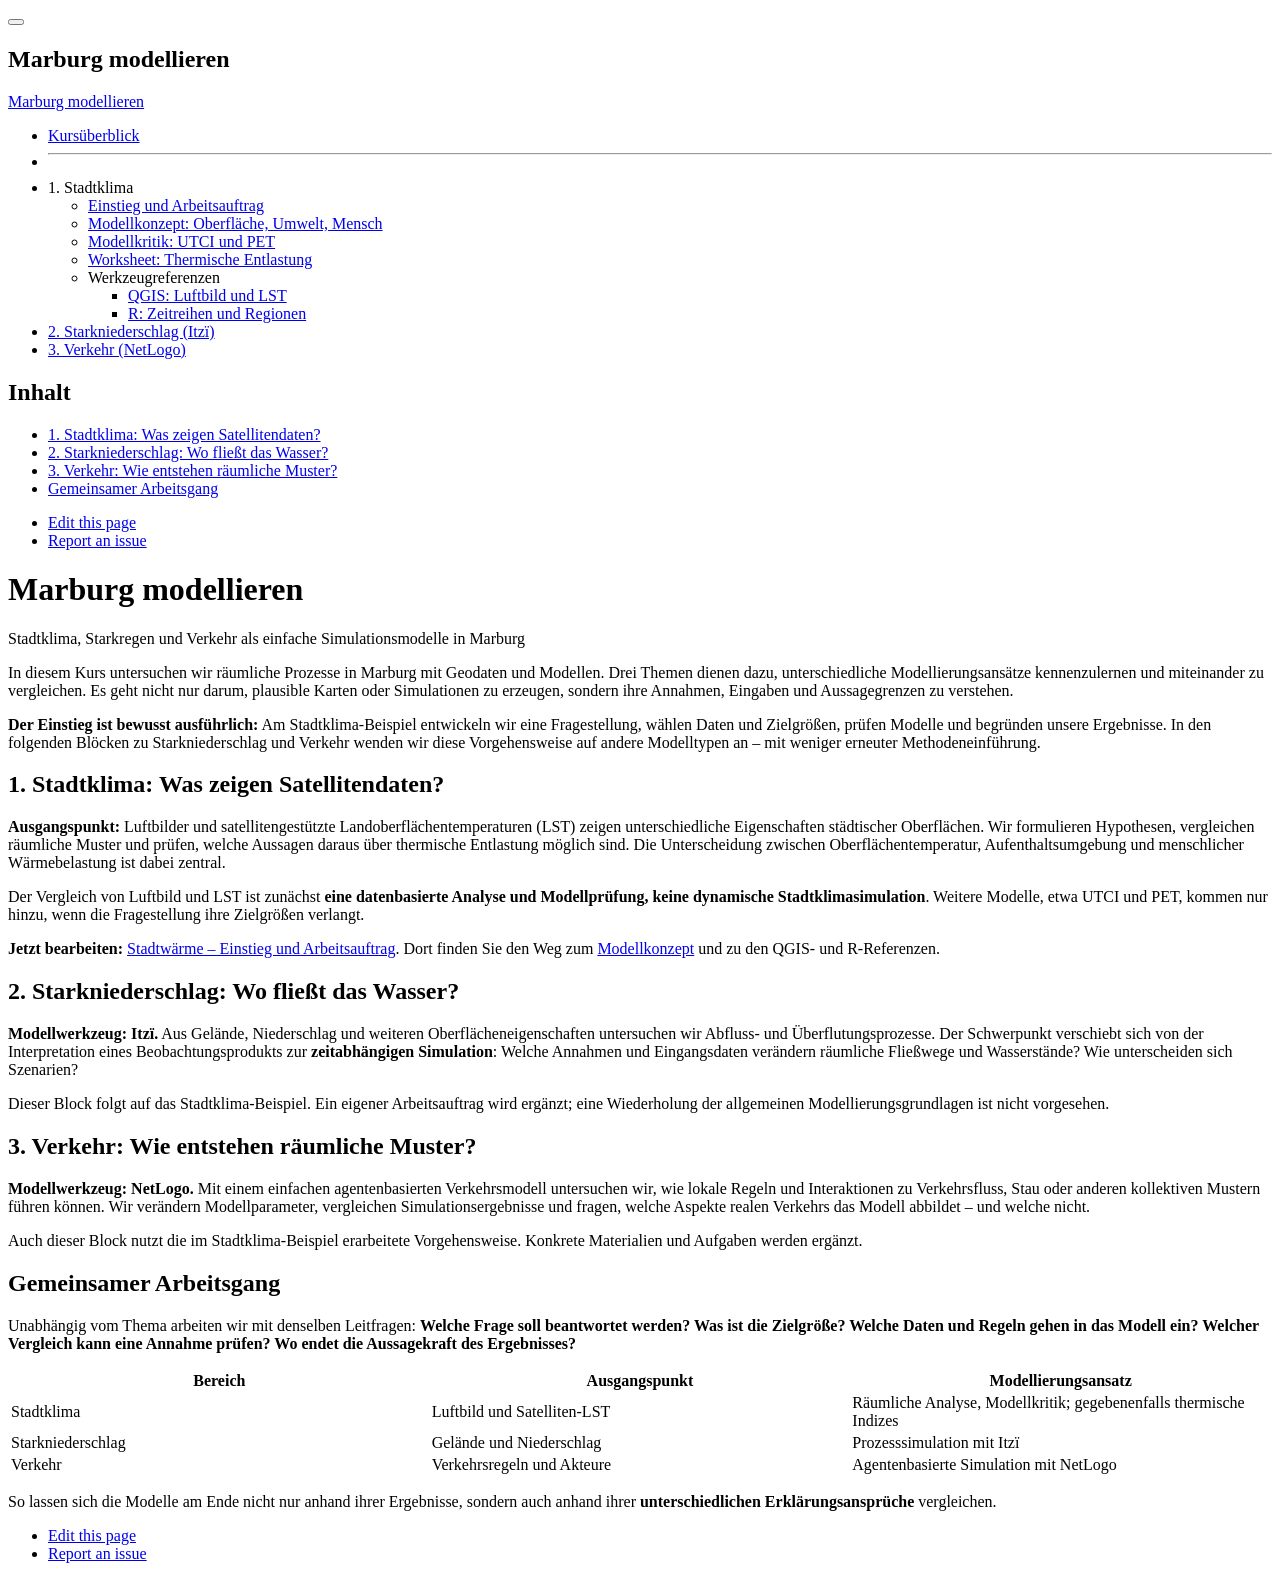
==== docs/index.html @ 8a986c5f "fix block 1" ====
<!DOCTYPE html>
<html xmlns="http://www.w3.org/1999/xhtml" lang="en" xml:lang="en"><head>

<meta charset="utf-8">
<meta name="generator" content="quarto-1.8.26">

<meta name="viewport" content="width=device-width, initial-scale=1.0, user-scalable=yes">


<title>Marburg modellieren</title>
<style>
code{white-space: pre-wrap;}
span.smallcaps{font-variant: small-caps;}
div.columns{display: flex; gap: min(4vw, 1.5em);}
div.column{flex: auto; overflow-x: auto;}
div.hanging-indent{margin-left: 1.5em; text-indent: -1.5em;}
ul.task-list{list-style: none;}
ul.task-list li input[type="checkbox"] {
  width: 0.8em;
  margin: 0 0.8em 0.2em -1em; /* quarto-specific, see https://github.com/quarto-dev/quarto-cli/issues/4556 */ 
  vertical-align: middle;
}
</style>


<script src="site_libs/quarto-nav/quarto-nav.js"></script>
<script src="site_libs/clipboard/clipboard.min.js"></script>
<script src="site_libs/quarto-search/autocomplete.umd.js"></script>
<script src="site_libs/quarto-search/fuse.min.js"></script>
<script src="site_libs/quarto-search/quarto-search.js"></script>
<meta name="quarto:offset" content="./">
<script src="site_libs/quarto-html/quarto.js" type="module"></script>
<script src="site_libs/quarto-html/tabsets/tabsets.js" type="module"></script>
<script src="site_libs/quarto-html/axe/axe-check.js" type="module"></script>
<script src="site_libs/quarto-html/popper.min.js"></script>
<script src="site_libs/quarto-html/tippy.umd.min.js"></script>
<script src="site_libs/quarto-html/anchor.min.js"></script>
<link href="site_libs/quarto-html/tippy.css" rel="stylesheet">
<link href="site_libs/quarto-html/quarto-syntax-highlighting-597958c53c93a607afca12fd375c57ed.css" rel="stylesheet" class="quarto-color-scheme" id="quarto-text-highlighting-styles">
<link href="site_libs/quarto-html/quarto-syntax-highlighting-dark-7ac2f9da8c2617a4fdd15004b4601015.css" rel="stylesheet" class="quarto-color-scheme quarto-color-alternate" id="quarto-text-highlighting-styles">
<link href="site_libs/quarto-html/quarto-syntax-highlighting-597958c53c93a607afca12fd375c57ed.css" rel="stylesheet" class="quarto-color-scheme-extra" id="quarto-text-highlighting-styles">
<script src="site_libs/bootstrap/bootstrap.min.js"></script>
<link href="site_libs/bootstrap/bootstrap-icons.css" rel="stylesheet">
<link href="site_libs/bootstrap/bootstrap-c5ca5c32b214fe74a527b2ba75d794cd.min.css" rel="stylesheet" append-hash="true" class="quarto-color-scheme" id="quarto-bootstrap" data-mode="light">
<link href="site_libs/bootstrap/bootstrap-dark-c8e893c45ba768c613f97d88ef0faa80.min.css" rel="stylesheet" append-hash="true" class="quarto-color-scheme quarto-color-alternate" id="quarto-bootstrap" data-mode="light">
<link href="site_libs/bootstrap/bootstrap-c5ca5c32b214fe74a527b2ba75d794cd.min.css" rel="stylesheet" append-hash="true" class="quarto-color-scheme-extra" id="quarto-bootstrap" data-mode="light">
<script id="quarto-search-options" type="application/json">{
  "location": "navbar",
  "copy-button": false,
  "collapse-after": 3,
  "panel-placement": "end",
  "type": "textbox",
  "limit": 50,
  "keyboard-shortcut": [
    "f",
    "/",
    "s"
  ],
  "language": {
    "search-no-results-text": "No results",
    "search-matching-documents-text": "matching documents",
    "search-copy-link-title": "Copy link to search",
    "search-hide-matches-text": "Hide additional matches",
    "search-more-match-text": "more match in this document",
    "search-more-matches-text": "more matches in this document",
    "search-clear-button-title": "Clear",
    "search-text-placeholder": "",
    "search-detached-cancel-button-title": "Cancel",
    "search-submit-button-title": "Submit",
    "search-label": "Search"
  }
}</script>


<meta property="og:title" content="Marburg modellieren">
<meta property="og:description" content="Stadtklima, Starkregen und Verkehr als einfache Simulationsmodelle in Marburg">
<meta property="og:site_name" content="Marburg modellieren">
<meta name="twitter:title" content="Marburg modellieren">
<meta name="twitter:description" content="Stadtklima, Starkregen und Verkehr als einfache Simulationsmodelle in Marburg">
<meta name="twitter:creator" content="@gisma">
<meta name="twitter:card" content="summary">
</head>

<body class="nav-sidebar docked quarto-light"><script id="quarto-html-before-body" type="application/javascript">
    const toggleBodyColorMode = (bsSheetEl) => {
      const mode = bsSheetEl.getAttribute("data-mode");
      const bodyEl = window.document.querySelector("body");
      if (mode === "dark") {
        bodyEl.classList.add("quarto-dark");
        bodyEl.classList.remove("quarto-light");
      } else {
        bodyEl.classList.add("quarto-light");
        bodyEl.classList.remove("quarto-dark");
      }
    }
    const toggleBodyColorPrimary = () => {
      const bsSheetEl = window.document.querySelector("link#quarto-bootstrap:not([rel=disabled-stylesheet])");
      if (bsSheetEl) {
        toggleBodyColorMode(bsSheetEl);
      }
    }
    const setColorSchemeToggle = (alternate) => {
      const toggles = window.document.querySelectorAll('.quarto-color-scheme-toggle');
      for (let i=0; i < toggles.length; i++) {
        const toggle = toggles[i];
        if (toggle) {
          if (alternate) {
            toggle.classList.add("alternate");
          } else {
            toggle.classList.remove("alternate");
          }
        }
      }
    };
    const toggleColorMode = (alternate) => {
      // Switch the stylesheets
      const primaryStylesheets = window.document.querySelectorAll('link.quarto-color-scheme:not(.quarto-color-alternate)');
      const alternateStylesheets = window.document.querySelectorAll('link.quarto-color-scheme.quarto-color-alternate');
      manageTransitions('#quarto-margin-sidebar .nav-link', false);
      if (alternate) {
        // note: dark is layered on light, we don't disable primary!
        enableStylesheet(alternateStylesheets);
        for (const sheetNode of alternateStylesheets) {
          if (sheetNode.id === "quarto-bootstrap") {
            toggleBodyColorMode(sheetNode);
          }
        }
      } else {
        disableStylesheet(alternateStylesheets);
        enableStylesheet(primaryStylesheets)
        toggleBodyColorPrimary();
      }
      manageTransitions('#quarto-margin-sidebar .nav-link', true);
      // Switch the toggles
      setColorSchemeToggle(alternate)
      // Hack to workaround the fact that safari doesn't
      // properly recolor the scrollbar when toggling (#1455)
      if (navigator.userAgent.indexOf('Safari') > 0 && navigator.userAgent.indexOf('Chrome') == -1) {
        manageTransitions("body", false);
        window.scrollTo(0, 1);
        setTimeout(() => {
          window.scrollTo(0, 0);
          manageTransitions("body", true);
        }, 40);
      }
    }
    const disableStylesheet = (stylesheets) => {
      for (let i=0; i < stylesheets.length; i++) {
        const stylesheet = stylesheets[i];
        stylesheet.rel = 'disabled-stylesheet';
      }
    }
    const enableStylesheet = (stylesheets) => {
      for (let i=0; i < stylesheets.length; i++) {
        const stylesheet = stylesheets[i];
        if(stylesheet.rel !== 'stylesheet') { // for Chrome, which will still FOUC without this check
          stylesheet.rel = 'stylesheet';
        }
      }
    }
    const manageTransitions = (selector, allowTransitions) => {
      const els = window.document.querySelectorAll(selector);
      for (let i=0; i < els.length; i++) {
        const el = els[i];
        if (allowTransitions) {
          el.classList.remove('notransition');
        } else {
          el.classList.add('notransition');
        }
      }
    }
    const isFileUrl = () => {
      return window.location.protocol === 'file:';
    }
    const hasAlternateSentinel = () => {
      let styleSentinel = getColorSchemeSentinel();
      if (styleSentinel !== null) {
        return styleSentinel === "alternate";
      } else {
        return false;
      }
    }
    const setStyleSentinel = (alternate) => {
      const value = alternate ? "alternate" : "default";
      if (!isFileUrl()) {
        window.localStorage.setItem("quarto-color-scheme", value);
      } else {
        localAlternateSentinel = value;
      }
    }
    const getColorSchemeSentinel = () => {
      if (!isFileUrl()) {
        const storageValue = window.localStorage.getItem("quarto-color-scheme");
        return storageValue != null ? storageValue : localAlternateSentinel;
      } else {
        return localAlternateSentinel;
      }
    }
    const toggleGiscusIfUsed = (isAlternate, darkModeDefault) => {
      const baseTheme = document.querySelector('#giscus-base-theme')?.value ?? 'light';
      const alternateTheme = document.querySelector('#giscus-alt-theme')?.value ?? 'dark';
      let newTheme = '';
      if(authorPrefersDark) {
        newTheme = isAlternate ? baseTheme : alternateTheme;
      } else {
        newTheme = isAlternate ? alternateTheme : baseTheme;
      }
      const changeGiscusTheme = () => {
        // From: https://github.com/giscus/giscus/issues/336
        const sendMessage = (message) => {
          const iframe = document.querySelector('iframe.giscus-frame');
          if (!iframe) return;
          iframe.contentWindow.postMessage({ giscus: message }, 'https://giscus.app');
        }
        sendMessage({
          setConfig: {
            theme: newTheme
          }
        });
      }
      const isGiscussLoaded = window.document.querySelector('iframe.giscus-frame') !== null;
      if (isGiscussLoaded) {
        changeGiscusTheme();
      }
    };
    const authorPrefersDark = false;
    const darkModeDefault = authorPrefersDark;
      document.querySelector('link#quarto-text-highlighting-styles.quarto-color-scheme-extra').rel = 'disabled-stylesheet';
      document.querySelector('link#quarto-bootstrap.quarto-color-scheme-extra').rel = 'disabled-stylesheet';
    let localAlternateSentinel = darkModeDefault ? 'alternate' : 'default';
    // Dark / light mode switch
    window.quartoToggleColorScheme = () => {
      // Read the current dark / light value
      let toAlternate = !hasAlternateSentinel();
      toggleColorMode(toAlternate);
      setStyleSentinel(toAlternate);
      toggleGiscusIfUsed(toAlternate, darkModeDefault);
      window.dispatchEvent(new Event('resize'));
    };
    // Switch to dark mode if need be
    if (hasAlternateSentinel()) {
      toggleColorMode(true);
    } else {
      toggleColorMode(false);
    }
  </script>

<div id="quarto-search-results"></div>
  <header id="quarto-header" class="headroom fixed-top">
  <nav class="quarto-secondary-nav">
    <div class="container-fluid d-flex">
      <button type="button" class="quarto-btn-toggle btn" data-bs-toggle="collapse" role="button" data-bs-target=".quarto-sidebar-collapse-item" aria-controls="quarto-sidebar" aria-expanded="false" aria-label="Toggle sidebar navigation" onclick="if (window.quartoToggleHeadroom) { window.quartoToggleHeadroom(); }">
        <i class="bi bi-layout-text-sidebar-reverse"></i>
      </button>
        <a class="flex-grow-1 no-decor" role="navigation" data-bs-toggle="collapse" data-bs-target=".quarto-sidebar-collapse-item" aria-controls="quarto-sidebar" aria-expanded="false" aria-label="Toggle sidebar navigation" onclick="if (window.quartoToggleHeadroom) { window.quartoToggleHeadroom(); }">      
          <h1 class="quarto-secondary-nav-title">Marburg modellieren</h1>
        </a>     
    </div>
  </nav>
</header>
<!-- content -->
<div id="quarto-content" class="quarto-container page-columns page-rows-contents page-layout-article">
<!-- sidebar -->
  <nav id="quarto-sidebar" class="sidebar collapse collapse-horizontal quarto-sidebar-collapse-item sidebar-navigation docked overflow-auto">
    <div class="pt-lg-2 mt-2 text-left sidebar-header">
    <div class="sidebar-title mb-0 py-0">
      <a href="./">Marburg modellieren</a> 
        <div class="sidebar-tools-main">
  <a href="" class="quarto-color-scheme-toggle quarto-navigation-tool  px-1" onclick="window.quartoToggleColorScheme(); return false;" title="Toggle dark mode"><i class="bi"></i></a>
</div>
    </div>
      </div>
    <div class="sidebar-menu-container"> 
    <ul class="list-unstyled mt-1">
        <li class="sidebar-item">
  <div class="sidebar-item-container"> 
  <a href="./index.html" class="sidebar-item-text sidebar-link active">
 <span class="menu-text">Kursüberblick</span></a>
  </div>
</li>
        <li class="px-0"><hr class="sidebar-divider hi "></li>
        <li class="sidebar-item sidebar-item-section">
      <div class="sidebar-item-container"> 
            <a class="sidebar-item-text sidebar-link text-start collapsed" data-bs-toggle="collapse" data-bs-target="#quarto-sidebar-section-1" role="navigation" aria-expanded="false">
 <span class="menu-text">1. Stadtklima</span></a>
          <a class="sidebar-item-toggle text-start collapsed" data-bs-toggle="collapse" data-bs-target="#quarto-sidebar-section-1" role="navigation" aria-expanded="false" aria-label="Toggle section">
            <i class="bi bi-chevron-right ms-2"></i>
          </a> 
      </div>
      <ul id="quarto-sidebar-section-1" class="collapse list-unstyled sidebar-section depth1 ">  
          <li class="sidebar-item">
  <div class="sidebar-item-container"> 
  <a href="./pages/stadtwaerme-einstieg.html" class="sidebar-item-text sidebar-link">
 <span class="menu-text">Einstieg und Arbeitsauftrag</span></a>
  </div>
</li>
          <li class="sidebar-item">
  <div class="sidebar-item-container"> 
  <a href="./pages/modellierung_luftbild_lst.html" class="sidebar-item-text sidebar-link">
 <span class="menu-text">Modellkonzept: Oberfläche, Umwelt, Mensch</span></a>
  </div>
</li>
          <li class="sidebar-item">
  <div class="sidebar-item-container"> 
  <a href="./pages/exkurs_stationen.html" class="sidebar-item-text sidebar-link">
 <span class="menu-text">Modellkritik: UTCI und PET</span></a>
  </div>
</li>
          <li class="sidebar-item">
  <div class="sidebar-item-container"> 
  <a href="./pages/ws/ws-02.html" class="sidebar-item-text sidebar-link">
 <span class="menu-text">Worksheet: Thermische Entlastung</span></a>
  </div>
</li>
          <li class="sidebar-item sidebar-item-section">
      <div class="sidebar-item-container"> 
            <a class="sidebar-item-text sidebar-link text-start collapsed" data-bs-toggle="collapse" data-bs-target="#quarto-sidebar-section-2" role="navigation" aria-expanded="false">
 <span class="menu-text">Werkzeugreferenzen</span></a>
          <a class="sidebar-item-toggle text-start collapsed" data-bs-toggle="collapse" data-bs-target="#quarto-sidebar-section-2" role="navigation" aria-expanded="false" aria-label="Toggle section">
            <i class="bi bi-chevron-right ms-2"></i>
          </a> 
      </div>
      <ul id="quarto-sidebar-section-2" class="collapse list-unstyled sidebar-section depth2 ">  
          <li class="sidebar-item">
  <div class="sidebar-item-container"> 
  <a href="./pages/qgis-howto-stadtwaerme-marburg.html" class="sidebar-item-text sidebar-link">
 <span class="menu-text">QGIS: Luftbild und LST</span></a>
  </div>
</li>
          <li class="sidebar-item">
  <div class="sidebar-item-container"> 
  <a href="./pages/r-werkzeuge.html" class="sidebar-item-text sidebar-link">
 <span class="menu-text">R: Zeitreihen und Regionen</span></a>
  </div>
</li>
      </ul>
  </li>
      </ul>
  </li>
        <li class="sidebar-item">
  <div class="sidebar-item-container"> 
  <a href="./index.html#starkniederschlag" class="sidebar-item-text sidebar-link">
 <span class="menu-text">2. Starkniederschlag (Itzï)</span></a>
  </div>
</li>
        <li class="sidebar-item">
  <div class="sidebar-item-container"> 
  <a href="./index.html#verkehr" class="sidebar-item-text sidebar-link">
 <span class="menu-text">3. Verkehr (NetLogo)</span></a>
  </div>
</li>
    </ul>
    </div>
</nav>
<div id="quarto-sidebar-glass" class="quarto-sidebar-collapse-item" data-bs-toggle="collapse" data-bs-target=".quarto-sidebar-collapse-item"></div>
<!-- margin-sidebar -->
    <div id="quarto-margin-sidebar" class="sidebar margin-sidebar">
        <nav id="TOC" role="doc-toc" class="toc-active">
    <h2 id="toc-title">Inhalt</h2>
   
  <ul class="collapse">
  <li><a href="#stadtklima" id="toc-stadtklima" class="nav-link active" data-scroll-target="#stadtklima">1. Stadtklima: Was zeigen Satellitendaten?</a></li>
  <li><a href="#starkniederschlag" id="toc-starkniederschlag" class="nav-link" data-scroll-target="#starkniederschlag">2. Starkniederschlag: Wo fließt das Wasser?</a></li>
  <li><a href="#verkehr" id="toc-verkehr" class="nav-link" data-scroll-target="#verkehr">3. Verkehr: Wie entstehen räumliche Muster?</a></li>
  <li><a href="#gemeinsamer-arbeitsgang" id="toc-gemeinsamer-arbeitsgang" class="nav-link" data-scroll-target="#gemeinsamer-arbeitsgang">Gemeinsamer Arbeitsgang</a></li>
  </ul>
<div class="toc-actions"><ul class="collapse"><li><a href="https://github.com/gisma-courses/geo-mar-mod-2026/edit/main/index.qmd" class="toc-action"><i class="bi bi-github"></i>Edit this page</a></li><li><a href="https://github.com/gisma-courses/geo-mar-mod-2026/issues/new" class="toc-action"><i class="bi empty"></i>Report an issue</a></li></ul></div></nav>
    </div>
<!-- main -->
<main class="content" id="quarto-document-content">


<header id="title-block-header" class="quarto-title-block default">
<div class="quarto-title">
<h1 class="title d-none d-lg-block">Marburg modellieren</h1>
<p class="subtitle lead">Stadtklima, Starkregen und Verkehr als einfache Simulationsmodelle in Marburg</p>
</div>



<div class="quarto-title-meta">

    
  
    
  </div>
  


</header>


<p>In diesem Kurs untersuchen wir räumliche Prozesse in Marburg mit Geodaten und Modellen. Drei Themen dienen dazu, unterschiedliche Modellierungsansätze kennenzulernen und miteinander zu vergleichen. Es geht nicht nur darum, plausible Karten oder Simulationen zu erzeugen, sondern ihre Annahmen, Eingaben und Aussagegrenzen zu verstehen.</p>
<p><strong>Der Einstieg ist bewusst ausführlich:</strong> Am Stadtklima-Beispiel entwickeln wir eine Fragestellung, wählen Daten und Zielgrößen, prüfen Modelle und begründen unsere Ergebnisse. In den folgenden Blöcken zu Starkniederschlag und Verkehr wenden wir diese Vorgehensweise auf andere Modelltypen an – mit weniger erneuter Methodeneinführung.</p>
<section id="stadtklima" class="level2">
<h2 class="anchored" data-anchor-id="stadtklima">1. Stadtklima: Was zeigen Satellitendaten?</h2>
<p><strong>Ausgangspunkt:</strong> Luftbilder und satellitengestützte Landoberflächentemperaturen (LST) zeigen unterschiedliche Eigenschaften städtischer Oberflächen. Wir formulieren Hypothesen, vergleichen räumliche Muster und prüfen, welche Aussagen daraus über thermische Entlastung möglich sind. Die Unterscheidung zwischen Oberflächentemperatur, Aufenthaltsumgebung und menschlicher Wärmebelastung ist dabei zentral.</p>
<p>Der Vergleich von Luftbild und LST ist zunächst <strong>eine datenbasierte Analyse und Modellprüfung, keine dynamische Stadtklimasimulation</strong>. Weitere Modelle, etwa UTCI und PET, kommen nur hinzu, wenn die Fragestellung ihre Zielgrößen verlangt.</p>
<p><strong>Jetzt bearbeiten:</strong> <a href="./pages/stadtwaerme-einstieg.html">Stadtwärme – Einstieg und Arbeitsauftrag</a>. Dort finden Sie den Weg zum <a href="./pages/modellierung_luftbild_lst.html">Modellkonzept</a> und zu den QGIS- und R-Referenzen.</p>
</section>
<section id="starkniederschlag" class="level2">
<h2 class="anchored" data-anchor-id="starkniederschlag">2. Starkniederschlag: Wo fließt das Wasser?</h2>
<p><strong>Modellwerkzeug: Itzï.</strong> Aus Gelände, Niederschlag und weiteren Oberflächeneigenschaften untersuchen wir Abfluss- und Überflutungsprozesse. Der Schwerpunkt verschiebt sich von der Interpretation eines Beobachtungsprodukts zur <strong>zeitabhängigen Simulation</strong>: Welche Annahmen und Eingangsdaten verändern räumliche Fließwege und Wasserstände? Wie unterscheiden sich Szenarien?</p>
<p>Dieser Block folgt auf das Stadtklima-Beispiel. Ein eigener Arbeitsauftrag wird ergänzt; eine Wiederholung der allgemeinen Modellierungsgrundlagen ist nicht vorgesehen.</p>
</section>
<section id="verkehr" class="level2">
<h2 class="anchored" data-anchor-id="verkehr">3. Verkehr: Wie entstehen räumliche Muster?</h2>
<p><strong>Modellwerkzeug: NetLogo.</strong> Mit einem einfachen agentenbasierten Verkehrsmodell untersuchen wir, wie lokale Regeln und Interaktionen zu Verkehrsfluss, Stau oder anderen kollektiven Mustern führen können. Wir verändern Modellparameter, vergleichen Simulationsergebnisse und fragen, welche Aspekte realen Verkehrs das Modell abbildet – und welche nicht.</p>
<p>Auch dieser Block nutzt die im Stadtklima-Beispiel erarbeitete Vorgehensweise. Konkrete Materialien und Aufgaben werden ergänzt.</p>
</section>
<section id="gemeinsamer-arbeitsgang" class="level2">
<h2 class="anchored" data-anchor-id="gemeinsamer-arbeitsgang">Gemeinsamer Arbeitsgang</h2>
<p>Unabhängig vom Thema arbeiten wir mit denselben Leitfragen: <strong>Welche Frage soll beantwortet werden? Was ist die Zielgröße? Welche Daten und Regeln gehen in das Modell ein? Welcher Vergleich kann eine Annahme prüfen? Wo endet die Aussagekraft des Ergebnisses?</strong></p>
<table class="caption-top table">
<colgroup>
<col style="width: 33%">
<col style="width: 33%">
<col style="width: 33%">
</colgroup>
<thead>
<tr class="header">
<th>Bereich</th>
<th>Ausgangspunkt</th>
<th>Modellierungsansatz</th>
</tr>
</thead>
<tbody>
<tr class="odd">
<td>Stadtklima</td>
<td>Luftbild und Satelliten-LST</td>
<td>Räumliche Analyse, Modellkritik; gegebenenfalls thermische Indizes</td>
</tr>
<tr class="even">
<td>Starkniederschlag</td>
<td>Gelände und Niederschlag</td>
<td>Prozesssimulation mit Itzï</td>
</tr>
<tr class="odd">
<td>Verkehr</td>
<td>Verkehrsregeln und Akteure</td>
<td>Agentenbasierte Simulation mit NetLogo</td>
</tr>
</tbody>
</table>
<p>So lassen sich die Modelle am Ende nicht nur anhand ihrer Ergebnisse, sondern auch anhand ihrer <strong>unterschiedlichen Erklärungsansprüche</strong> vergleichen.</p>


</section>

</main> <!-- /main -->
<script id="quarto-html-after-body" type="application/javascript">
  window.document.addEventListener("DOMContentLoaded", function (event) {
    // Ensure there is a toggle, if there isn't float one in the top right
    if (window.document.querySelector('.quarto-color-scheme-toggle') === null) {
      const a = window.document.createElement('a');
      a.classList.add('top-right');
      a.classList.add('quarto-color-scheme-toggle');
      a.href = "";
      a.onclick = function() { try { window.quartoToggleColorScheme(); } catch {} return false; };
      const i = window.document.createElement("i");
      i.classList.add('bi');
      a.appendChild(i);
      window.document.body.appendChild(a);
    }
    setColorSchemeToggle(hasAlternateSentinel())
    const icon = "";
    const anchorJS = new window.AnchorJS();
    anchorJS.options = {
      placement: 'right',
      icon: icon
    };
    anchorJS.add('.anchored');
    const isCodeAnnotation = (el) => {
      for (const clz of el.classList) {
        if (clz.startsWith('code-annotation-')) {                     
          return true;
        }
      }
      return false;
    }
    const onCopySuccess = function(e) {
      // button target
      const button = e.trigger;
      // don't keep focus
      button.blur();
      // flash "checked"
      button.classList.add('code-copy-button-checked');
      var currentTitle = button.getAttribute("title");
      button.setAttribute("title", "Copied!");
      let tooltip;
      if (window.bootstrap) {
        button.setAttribute("data-bs-toggle", "tooltip");
        button.setAttribute("data-bs-placement", "left");
        button.setAttribute("data-bs-title", "Copied!");
        tooltip = new bootstrap.Tooltip(button, 
          { trigger: "manual", 
            customClass: "code-copy-button-tooltip",
            offset: [0, -8]});
        tooltip.show();    
      }
      setTimeout(function() {
        if (tooltip) {
          tooltip.hide();
          button.removeAttribute("data-bs-title");
          button.removeAttribute("data-bs-toggle");
          button.removeAttribute("data-bs-placement");
        }
        button.setAttribute("title", currentTitle);
        button.classList.remove('code-copy-button-checked');
      }, 1000);
      // clear code selection
      e.clearSelection();
    }
    const getTextToCopy = function(trigger) {
      const outerScaffold = trigger.parentElement.cloneNode(true);
      const codeEl = outerScaffold.querySelector('code');
      for (const childEl of codeEl.children) {
        if (isCodeAnnotation(childEl)) {
          childEl.remove();
        }
      }
      return codeEl.innerText;
    }
    const clipboard = new window.ClipboardJS('.code-copy-button:not([data-in-quarto-modal])', {
      text: getTextToCopy
    });
    clipboard.on('success', onCopySuccess);
    if (window.document.getElementById('quarto-embedded-source-code-modal')) {
      const clipboardModal = new window.ClipboardJS('.code-copy-button[data-in-quarto-modal]', {
        text: getTextToCopy,
        container: window.document.getElementById('quarto-embedded-source-code-modal')
      });
      clipboardModal.on('success', onCopySuccess);
    }
      var localhostRegex = new RegExp(/^(?:http|https):\/\/localhost\:?[0-9]*\//);
      var mailtoRegex = new RegExp(/^mailto:/);
        var filterRegex = new RegExp("https:\/\/gisma-courses\.github\.io\/geo-mar-mod-2026");
      var isInternal = (href) => {
          return filterRegex.test(href) || localhostRegex.test(href) || mailtoRegex.test(href);
      }
      // Inspect non-navigation links and adorn them if external
     var links = window.document.querySelectorAll('a[href]:not(.nav-link):not(.navbar-brand):not(.toc-action):not(.sidebar-link):not(.sidebar-item-toggle):not(.pagination-link):not(.no-external):not([aria-hidden]):not(.dropdown-item):not(.quarto-navigation-tool):not(.about-link)');
      for (var i=0; i<links.length; i++) {
        const link = links[i];
        if (!isInternal(link.href)) {
          // undo the damage that might have been done by quarto-nav.js in the case of
          // links that we want to consider external
          if (link.dataset.originalHref !== undefined) {
            link.href = link.dataset.originalHref;
          }
            // target, if specified
            link.setAttribute("target", "_blank");
            if (link.getAttribute("rel") === null) {
              link.setAttribute("rel", "noopener");
            }
        }
      }
    function tippyHover(el, contentFn, onTriggerFn, onUntriggerFn) {
      const config = {
        allowHTML: true,
        maxWidth: 500,
        delay: 100,
        arrow: false,
        appendTo: function(el) {
            return el.parentElement;
        },
        interactive: true,
        interactiveBorder: 10,
        theme: 'quarto',
        placement: 'bottom-start',
      };
      if (contentFn) {
        config.content = contentFn;
      }
      if (onTriggerFn) {
        config.onTrigger = onTriggerFn;
      }
      if (onUntriggerFn) {
        config.onUntrigger = onUntriggerFn;
      }
      window.tippy(el, config); 
    }
    const noterefs = window.document.querySelectorAll('a[role="doc-noteref"]');
    for (var i=0; i<noterefs.length; i++) {
      const ref = noterefs[i];
      tippyHover(ref, function() {
        // use id or data attribute instead here
        let href = ref.getAttribute('data-footnote-href') || ref.getAttribute('href');
        try { href = new URL(href).hash; } catch {}
        const id = href.replace(/^#\/?/, "");
        const note = window.document.getElementById(id);
        if (note) {
          return note.innerHTML;
        } else {
          return "";
        }
      });
    }
    const xrefs = window.document.querySelectorAll('a.quarto-xref');
    const processXRef = (id, note) => {
      // Strip column container classes
      const stripColumnClz = (el) => {
        el.classList.remove("page-full", "page-columns");
        if (el.children) {
          for (const child of el.children) {
            stripColumnClz(child);
          }
        }
      }
      stripColumnClz(note)
      if (id === null || id.startsWith('sec-')) {
        // Special case sections, only their first couple elements
        const container = document.createElement("div");
        if (note.children && note.children.length > 2) {
          container.appendChild(note.children[0].cloneNode(true));
          for (let i = 1; i < note.children.length; i++) {
            const child = note.children[i];
            if (child.tagName === "P" && child.innerText === "") {
              continue;
            } else {
              container.appendChild(child.cloneNode(true));
              break;
            }
          }
          if (window.Quarto?.typesetMath) {
            window.Quarto.typesetMath(container);
          }
          return container.innerHTML
        } else {
          if (window.Quarto?.typesetMath) {
            window.Quarto.typesetMath(note);
          }
          return note.innerHTML;
        }
      } else {
        // Remove any anchor links if they are present
        const anchorLink = note.querySelector('a.anchorjs-link');
        if (anchorLink) {
          anchorLink.remove();
        }
        if (window.Quarto?.typesetMath) {
          window.Quarto.typesetMath(note);
        }
        if (note.classList.contains("callout")) {
          return note.outerHTML;
        } else {
          return note.innerHTML;
        }
      }
    }
    for (var i=0; i<xrefs.length; i++) {
      const xref = xrefs[i];
      tippyHover(xref, undefined, function(instance) {
        instance.disable();
        let url = xref.getAttribute('href');
        let hash = undefined; 
        if (url.startsWith('#')) {
          hash = url;
        } else {
          try { hash = new URL(url).hash; } catch {}
        }
        if (hash) {
          const id = hash.replace(/^#\/?/, "");
          const note = window.document.getElementById(id);
          if (note !== null) {
            try {
              const html = processXRef(id, note.cloneNode(true));
              instance.setContent(html);
            } finally {
              instance.enable();
              instance.show();
            }
          } else {
            // See if we can fetch this
            fetch(url.split('#')[0])
            .then(res => res.text())
            .then(html => {
              const parser = new DOMParser();
              const htmlDoc = parser.parseFromString(html, "text/html");
              const note = htmlDoc.getElementById(id);
              if (note !== null) {
                const html = processXRef(id, note);
                instance.setContent(html);
              } 
            }).finally(() => {
              instance.enable();
              instance.show();
            });
          }
        } else {
          // See if we can fetch a full url (with no hash to target)
          // This is a special case and we should probably do some content thinning / targeting
          fetch(url)
          .then(res => res.text())
          .then(html => {
            const parser = new DOMParser();
            const htmlDoc = parser.parseFromString(html, "text/html");
            const note = htmlDoc.querySelector('main.content');
            if (note !== null) {
              // This should only happen for chapter cross references
              // (since there is no id in the URL)
              // remove the first header
              if (note.children.length > 0 && note.children[0].tagName === "HEADER") {
                note.children[0].remove();
              }
              const html = processXRef(null, note);
              instance.setContent(html);
            } 
          }).finally(() => {
            instance.enable();
            instance.show();
          });
        }
      }, function(instance) {
      });
    }
        let selectedAnnoteEl;
        const selectorForAnnotation = ( cell, annotation) => {
          let cellAttr = 'data-code-cell="' + cell + '"';
          let lineAttr = 'data-code-annotation="' +  annotation + '"';
          const selector = 'span[' + cellAttr + '][' + lineAttr + ']';
          return selector;
        }
        const selectCodeLines = (annoteEl) => {
          const doc = window.document;
          const targetCell = annoteEl.getAttribute("data-target-cell");
          const targetAnnotation = annoteEl.getAttribute("data-target-annotation");
          const annoteSpan = window.document.querySelector(selectorForAnnotation(targetCell, targetAnnotation));
          const lines = annoteSpan.getAttribute("data-code-lines").split(",");
          const lineIds = lines.map((line) => {
            return targetCell + "-" + line;
          })
          let top = null;
          let height = null;
          let parent = null;
          if (lineIds.length > 0) {
              //compute the position of the single el (top and bottom and make a div)
              const el = window.document.getElementById(lineIds[0]);
              top = el.offsetTop;
              height = el.offsetHeight;
              parent = el.parentElement.parentElement;
            if (lineIds.length > 1) {
              const lastEl = window.document.getElementById(lineIds[lineIds.length - 1]);
              const bottom = lastEl.offsetTop + lastEl.offsetHeight;
              height = bottom - top;
            }
            if (top !== null && height !== null && parent !== null) {
              // cook up a div (if necessary) and position it 
              let div = window.document.getElementById("code-annotation-line-highlight");
              if (div === null) {
                div = window.document.createElement("div");
                div.setAttribute("id", "code-annotation-line-highlight");
                div.style.position = 'absolute';
                parent.appendChild(div);
              }
              div.style.top = top - 2 + "px";
              div.style.height = height + 4 + "px";
              div.style.left = 0;
              let gutterDiv = window.document.getElementById("code-annotation-line-highlight-gutter");
              if (gutterDiv === null) {
                gutterDiv = window.document.createElement("div");
                gutterDiv.setAttribute("id", "code-annotation-line-highlight-gutter");
                gutterDiv.style.position = 'absolute';
                const codeCell = window.document.getElementById(targetCell);
                const gutter = codeCell.querySelector('.code-annotation-gutter');
                gutter.appendChild(gutterDiv);
              }
              gutterDiv.style.top = top - 2 + "px";
              gutterDiv.style.height = height + 4 + "px";
            }
            selectedAnnoteEl = annoteEl;
          }
        };
        const unselectCodeLines = () => {
          const elementsIds = ["code-annotation-line-highlight", "code-annotation-line-highlight-gutter"];
          elementsIds.forEach((elId) => {
            const div = window.document.getElementById(elId);
            if (div) {
              div.remove();
            }
          });
          selectedAnnoteEl = undefined;
        };
          // Handle positioning of the toggle
      window.addEventListener(
        "resize",
        throttle(() => {
          elRect = undefined;
          if (selectedAnnoteEl) {
            selectCodeLines(selectedAnnoteEl);
          }
        }, 10)
      );
      function throttle(fn, ms) {
      let throttle = false;
      let timer;
        return (...args) => {
          if(!throttle) { // first call gets through
              fn.apply(this, args);
              throttle = true;
          } else { // all the others get throttled
              if(timer) clearTimeout(timer); // cancel #2
              timer = setTimeout(() => {
                fn.apply(this, args);
                timer = throttle = false;
              }, ms);
          }
        };
      }
        // Attach click handler to the DT
        const annoteDls = window.document.querySelectorAll('dt[data-target-cell]');
        for (const annoteDlNode of annoteDls) {
          annoteDlNode.addEventListener('click', (event) => {
            const clickedEl = event.target;
            if (clickedEl !== selectedAnnoteEl) {
              unselectCodeLines();
              const activeEl = window.document.querySelector('dt[data-target-cell].code-annotation-active');
              if (activeEl) {
                activeEl.classList.remove('code-annotation-active');
              }
              selectCodeLines(clickedEl);
              clickedEl.classList.add('code-annotation-active');
            } else {
              // Unselect the line
              unselectCodeLines();
              clickedEl.classList.remove('code-annotation-active');
            }
          });
        }
    const findCites = (el) => {
      const parentEl = el.parentElement;
      if (parentEl) {
        const cites = parentEl.dataset.cites;
        if (cites) {
          return {
            el,
            cites: cites.split(' ')
          };
        } else {
          return findCites(el.parentElement)
        }
      } else {
        return undefined;
      }
    };
    var bibliorefs = window.document.querySelectorAll('a[role="doc-biblioref"]');
    for (var i=0; i<bibliorefs.length; i++) {
      const ref = bibliorefs[i];
      const citeInfo = findCites(ref);
      if (citeInfo) {
        tippyHover(citeInfo.el, function() {
          var popup = window.document.createElement('div');
          citeInfo.cites.forEach(function(cite) {
            var citeDiv = window.document.createElement('div');
            citeDiv.classList.add('hanging-indent');
            citeDiv.classList.add('csl-entry');
            var biblioDiv = window.document.getElementById('ref-' + cite);
            if (biblioDiv) {
              citeDiv.innerHTML = biblioDiv.innerHTML;
            }
            popup.appendChild(citeDiv);
          });
          return popup.innerHTML;
        });
      }
    }
  });
  </script>
</div> <!-- /content -->




<footer class="footer"><div class="nav-footer"><div class="nav-footer-center"><div class="toc-actions d-sm-block d-md-none"><ul><li><a href="https://github.com/gisma-courses/geo-mar-mod-2026/edit/main/index.qmd" class="toc-action"><i class="bi bi-github"></i>Edit this page</a></li><li><a href="https://github.com/gisma-courses/geo-mar-mod-2026/issues/new" class="toc-action"><i class="bi empty"></i>Report an issue</a></li></ul></div></div></div></footer></body></html>
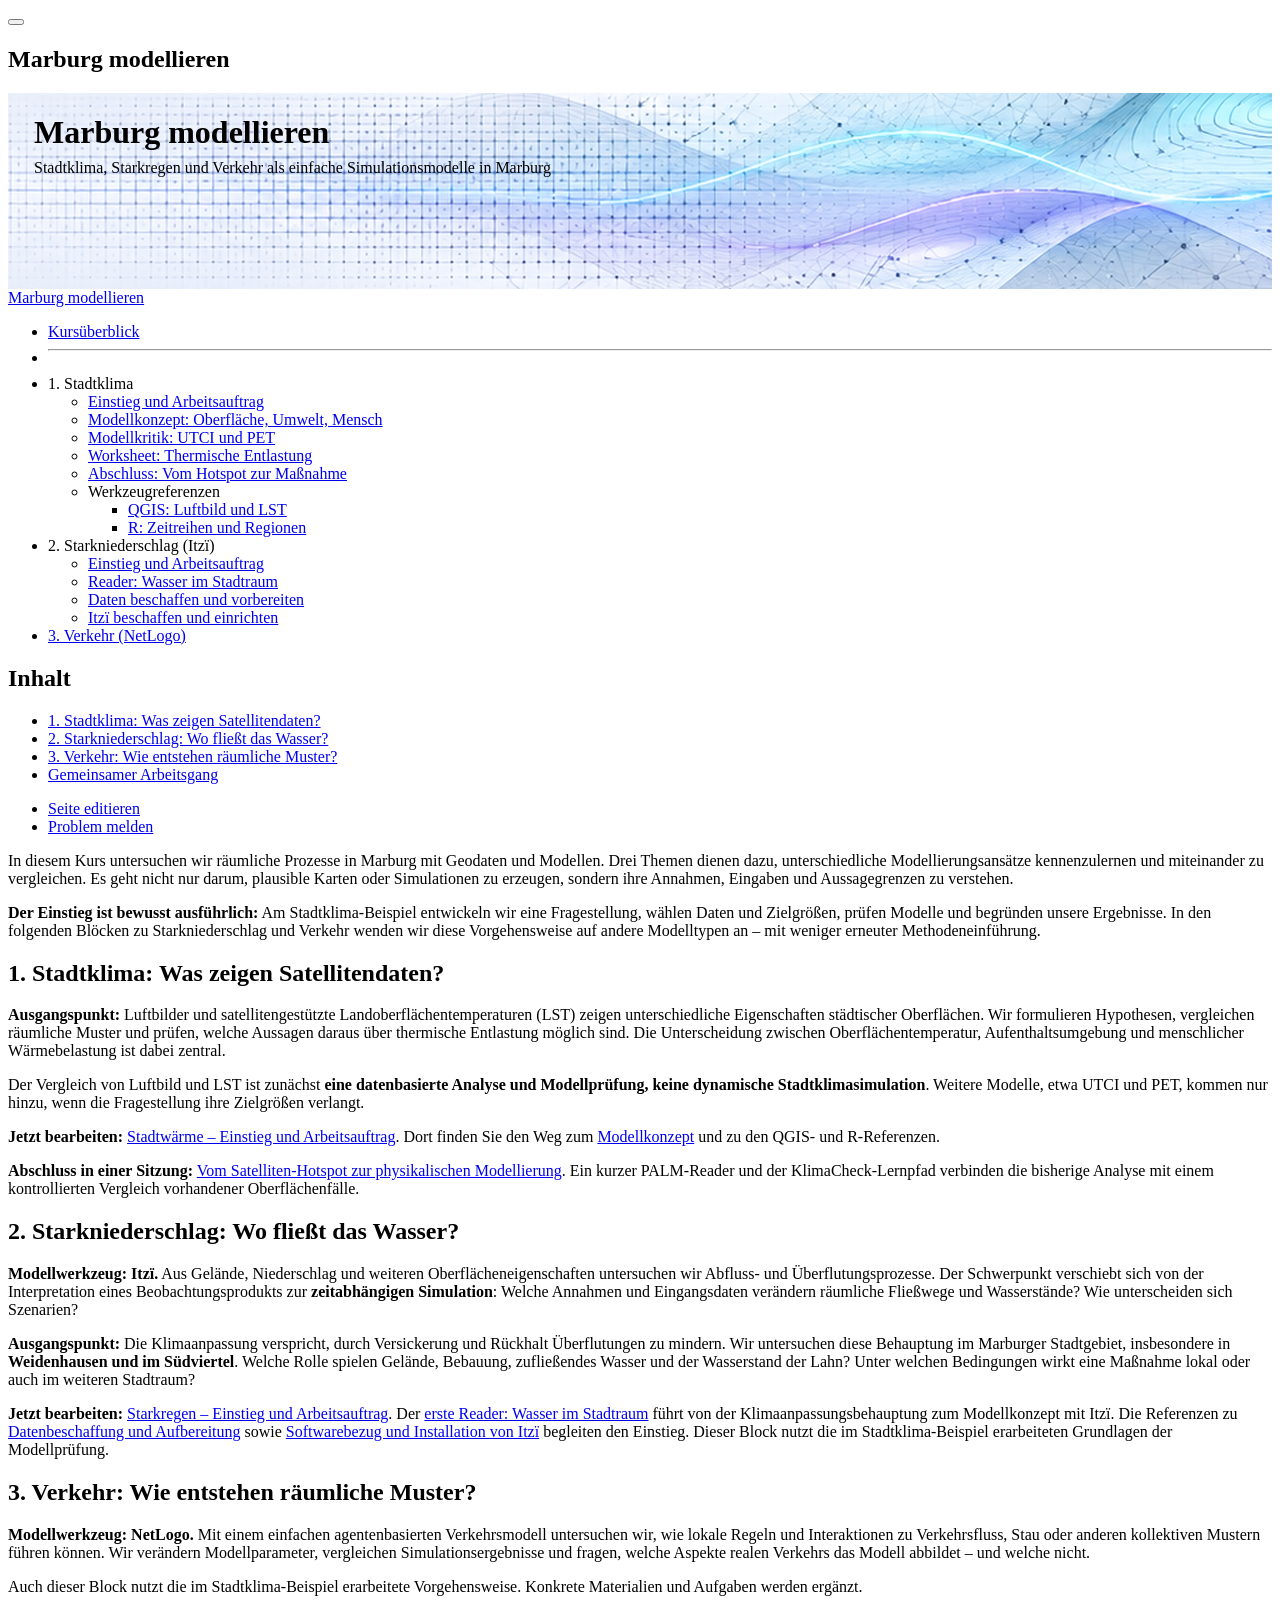
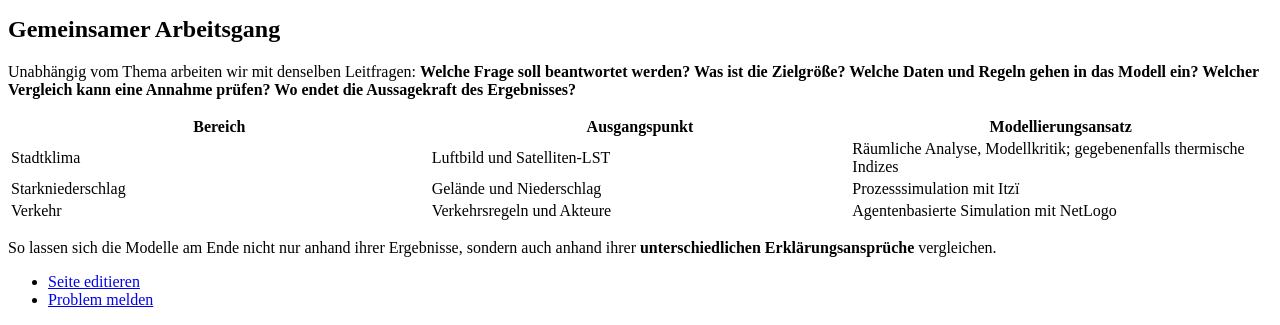
==== commit 4f922ff9: "integrationvon palm.spatialmodeling.org und abschluss block 1" ====
--- a/docs/index.html
+++ b/docs/index.html
@@ -1,5 +1,5 @@
 <!DOCTYPE html>
-<html xmlns="http://www.w3.org/1999/xhtml" lang="en" xml:lang="en"><head>
+<html xmlns="http://www.w3.org/1999/xhtml" lang="de" xml:lang="de"><head>
 
 <meta charset="utf-8">
 <meta name="generator" content="quarto-1.8.26">
@@ -42,7 +42,7 @@
 <script src="site_libs/bootstrap/bootstrap.min.js"></script>
 <link href="site_libs/bootstrap/bootstrap-icons.css" rel="stylesheet">
 <link href="site_libs/bootstrap/bootstrap-c5ca5c32b214fe74a527b2ba75d794cd.min.css" rel="stylesheet" append-hash="true" class="quarto-color-scheme" id="quarto-bootstrap" data-mode="light">
-<link href="site_libs/bootstrap/bootstrap-dark-c8e893c45ba768c613f97d88ef0faa80.min.css" rel="stylesheet" append-hash="true" class="quarto-color-scheme quarto-color-alternate" id="quarto-bootstrap" data-mode="light">
+<link href="site_libs/bootstrap/bootstrap-dark-0edd2e978850e7d69a67fc7c8ff016b3.min.css" rel="stylesheet" append-hash="true" class="quarto-color-scheme quarto-color-alternate" id="quarto-bootstrap" data-mode="light">
 <link href="site_libs/bootstrap/bootstrap-c5ca5c32b214fe74a527b2ba75d794cd.min.css" rel="stylesheet" append-hash="true" class="quarto-color-scheme-extra" id="quarto-bootstrap" data-mode="light">
 <script id="quarto-search-options" type="application/json">{
   "location": "navbar",
@@ -57,21 +57,55 @@
     "s"
   ],
   "language": {
-    "search-no-results-text": "No results",
-    "search-matching-documents-text": "matching documents",
-    "search-copy-link-title": "Copy link to search",
-    "search-hide-matches-text": "Hide additional matches",
-    "search-more-match-text": "more match in this document",
-    "search-more-matches-text": "more matches in this document",
-    "search-clear-button-title": "Clear",
+    "search-no-results-text": "Keine Treffer",
+    "search-matching-documents-text": "Treffer",
+    "search-copy-link-title": "Link in die Suche kopieren",
+    "search-hide-matches-text": "Zusätzliche Treffer verbergen",
+    "search-more-match-text": "weitere Treffer in diesem Dokument",
+    "search-more-matches-text": "weitere Treffer in diesem Dokument",
+    "search-clear-button-title": "Zurücksetzen",
     "search-text-placeholder": "",
-    "search-detached-cancel-button-title": "Cancel",
-    "search-submit-button-title": "Submit",
-    "search-label": "Search"
+    "search-detached-cancel-button-title": "Abbrechen",
+    "search-submit-button-title": "Abschicken",
+    "search-label": "Suchen"
   }
 }</script>
-
-
+<style>
+
+      .quarto-title-block .quarto-title-banner h1,
+      .quarto-title-block .quarto-title-banner h2,
+      .quarto-title-block .quarto-title-banner h3,
+      .quarto-title-block .quarto-title-banner h4,
+      .quarto-title-block .quarto-title-banner h5,
+      .quarto-title-block .quarto-title-banner h6
+      {
+        color: black;
+      }
+
+      .quarto-title-block .quarto-title-banner {
+        color: black;
+background-image: url(images/banners/kurs.png);
+background-size: cover;
+      }
+</style>
+<style>
+#title-block-header .quarto-title-banner {
+  box-sizing: border-box;
+  width: 100%;
+  max-width: 2560px;
+  height: 196px;
+  max-height: 196px;
+  margin-inline: auto;
+  padding: 22px 26px;
+  background-size: cover;
+  background-position: center;
+  background-repeat: no-repeat;
+  overflow: hidden;
+}
+</style>
+
+
+<link rel="stylesheet" href="css/styles.css">
 <meta property="og:title" content="Marburg modellieren">
 <meta property="og:description" content="Stadtklima, Starkregen und Verkehr als einfache Simulationsmodelle in Marburg">
 <meta property="og:site_name" content="Marburg modellieren">
@@ -246,27 +280,44 @@
   </script>
 
 <div id="quarto-search-results"></div>
-  <header id="quarto-header" class="headroom fixed-top">
+  <header id="quarto-header" class="headroom fixed-top quarto-banner">
   <nav class="quarto-secondary-nav">
     <div class="container-fluid d-flex">
-      <button type="button" class="quarto-btn-toggle btn" data-bs-toggle="collapse" role="button" data-bs-target=".quarto-sidebar-collapse-item" aria-controls="quarto-sidebar" aria-expanded="false" aria-label="Toggle sidebar navigation" onclick="if (window.quartoToggleHeadroom) { window.quartoToggleHeadroom(); }">
+      <button type="button" class="quarto-btn-toggle btn" data-bs-toggle="collapse" role="button" data-bs-target=".quarto-sidebar-collapse-item" aria-controls="quarto-sidebar" aria-expanded="false" aria-label="Seitenleiste umschalten" onclick="if (window.quartoToggleHeadroom) { window.quartoToggleHeadroom(); }">
         <i class="bi bi-layout-text-sidebar-reverse"></i>
       </button>
-        <a class="flex-grow-1 no-decor" role="navigation" data-bs-toggle="collapse" data-bs-target=".quarto-sidebar-collapse-item" aria-controls="quarto-sidebar" aria-expanded="false" aria-label="Toggle sidebar navigation" onclick="if (window.quartoToggleHeadroom) { window.quartoToggleHeadroom(); }">      
+        <a class="flex-grow-1 no-decor" role="navigation" data-bs-toggle="collapse" data-bs-target=".quarto-sidebar-collapse-item" aria-controls="quarto-sidebar" aria-expanded="false" aria-label="Seitenleiste umschalten" onclick="if (window.quartoToggleHeadroom) { window.quartoToggleHeadroom(); }">      
           <h1 class="quarto-secondary-nav-title">Marburg modellieren</h1>
         </a>     
     </div>
   </nav>
 </header>
 <!-- content -->
-<div id="quarto-content" class="quarto-container page-columns page-rows-contents page-layout-article">
+<header id="title-block-header" class="quarto-title-block default page-columns page-full">
+  <div class="quarto-title-banner page-columns page-full">
+    <div class="quarto-title column-body">
+      <h1 class="title d-none d-lg-block">Marburg modellieren</h1>
+            <p class="subtitle lead">Stadtklima, Starkregen und Verkehr als einfache Simulationsmodelle in Marburg</p>
+                      </div>
+  </div>
+    
+  
+  <div class="quarto-title-meta">
+
+      
+    
+      
+    </div>
+    
+  
+  </header><div id="quarto-content" class="quarto-container page-columns page-rows-contents page-layout-article">
 <!-- sidebar -->
   <nav id="quarto-sidebar" class="sidebar collapse collapse-horizontal quarto-sidebar-collapse-item sidebar-navigation docked overflow-auto">
     <div class="pt-lg-2 mt-2 text-left sidebar-header">
     <div class="sidebar-title mb-0 py-0">
       <a href="./">Marburg modellieren</a> 
         <div class="sidebar-tools-main">
-  <a href="" class="quarto-color-scheme-toggle quarto-navigation-tool  px-1" onclick="window.quartoToggleColorScheme(); return false;" title="Toggle dark mode"><i class="bi"></i></a>
+  <a href="" class="quarto-color-scheme-toggle quarto-navigation-tool  px-1" onclick="window.quartoToggleColorScheme(); return false;" title="Dunkelmodus umschalten"><i class="bi"></i></a>
 </div>
     </div>
       </div>
@@ -283,7 +334,7 @@
       <div class="sidebar-item-container"> 
             <a class="sidebar-item-text sidebar-link text-start collapsed" data-bs-toggle="collapse" data-bs-target="#quarto-sidebar-section-1" role="navigation" aria-expanded="false">
  <span class="menu-text">1. Stadtklima</span></a>
-          <a class="sidebar-item-toggle text-start collapsed" data-bs-toggle="collapse" data-bs-target="#quarto-sidebar-section-1" role="navigation" aria-expanded="false" aria-label="Toggle section">
+          <a class="sidebar-item-toggle text-start collapsed" data-bs-toggle="collapse" data-bs-target="#quarto-sidebar-section-1" role="navigation" aria-expanded="false" aria-label="Abschnitt umschalten">
             <i class="bi bi-chevron-right ms-2"></i>
           </a> 
       </div>
@@ -312,11 +363,17 @@
  <span class="menu-text">Worksheet: Thermische Entlastung</span></a>
   </div>
 </li>
+          <li class="sidebar-item">
+  <div class="sidebar-item-container"> 
+  <a href="./pages/hotspot-zu-palm.html" class="sidebar-item-text sidebar-link">
+ <span class="menu-text">Abschluss: Vom Hotspot zur Maßnahme</span></a>
+  </div>
+</li>
           <li class="sidebar-item sidebar-item-section">
       <div class="sidebar-item-container"> 
             <a class="sidebar-item-text sidebar-link text-start collapsed" data-bs-toggle="collapse" data-bs-target="#quarto-sidebar-section-2" role="navigation" aria-expanded="false">
  <span class="menu-text">Werkzeugreferenzen</span></a>
-          <a class="sidebar-item-toggle text-start collapsed" data-bs-toggle="collapse" data-bs-target="#quarto-sidebar-section-2" role="navigation" aria-expanded="false" aria-label="Toggle section">
+          <a class="sidebar-item-toggle text-start collapsed" data-bs-toggle="collapse" data-bs-target="#quarto-sidebar-section-2" role="navigation" aria-expanded="false" aria-label="Abschnitt umschalten">
             <i class="bi bi-chevron-right ms-2"></i>
           </a> 
       </div>
@@ -337,12 +394,41 @@
   </li>
       </ul>
   </li>
-        <li class="sidebar-item">
-  <div class="sidebar-item-container"> 
-  <a href="./index.html#starkniederschlag" class="sidebar-item-text sidebar-link">
+        <li class="sidebar-item sidebar-item-section">
+      <div class="sidebar-item-container"> 
+            <a class="sidebar-item-text sidebar-link text-start collapsed" data-bs-toggle="collapse" data-bs-target="#quarto-sidebar-section-3" role="navigation" aria-expanded="false">
  <span class="menu-text">2. Starkniederschlag (Itzï)</span></a>
-  </div>
-</li>
+          <a class="sidebar-item-toggle text-start collapsed" data-bs-toggle="collapse" data-bs-target="#quarto-sidebar-section-3" role="navigation" aria-expanded="false" aria-label="Abschnitt umschalten">
+            <i class="bi bi-chevron-right ms-2"></i>
+          </a> 
+      </div>
+      <ul id="quarto-sidebar-section-3" class="collapse list-unstyled sidebar-section depth1 ">  
+          <li class="sidebar-item">
+  <div class="sidebar-item-container"> 
+  <a href="./pages/starkregen-einstieg.html" class="sidebar-item-text sidebar-link">
+ <span class="menu-text">Einstieg und Arbeitsauftrag</span></a>
+  </div>
+</li>
+          <li class="sidebar-item">
+  <div class="sidebar-item-container"> 
+  <a href="./pages/starkregen-reader.html" class="sidebar-item-text sidebar-link">
+ <span class="menu-text">Reader: Wasser im Stadtraum</span></a>
+  </div>
+</li>
+          <li class="sidebar-item">
+  <div class="sidebar-item-container"> 
+  <a href="./pages/starkregen-daten.html" class="sidebar-item-text sidebar-link">
+ <span class="menu-text">Daten beschaffen und vorbereiten</span></a>
+  </div>
+</li>
+          <li class="sidebar-item">
+  <div class="sidebar-item-container"> 
+  <a href="./pages/itzi-setup.html" class="sidebar-item-text sidebar-link">
+ <span class="menu-text">Itzï beschaffen und einrichten</span></a>
+  </div>
+</li>
+      </ul>
+  </li>
         <li class="sidebar-item">
   <div class="sidebar-item-container"> 
   <a href="./index.html#verkehr" class="sidebar-item-text sidebar-link">
@@ -364,30 +450,14 @@
   <li><a href="#verkehr" id="toc-verkehr" class="nav-link" data-scroll-target="#verkehr">3. Verkehr: Wie entstehen räumliche Muster?</a></li>
   <li><a href="#gemeinsamer-arbeitsgang" id="toc-gemeinsamer-arbeitsgang" class="nav-link" data-scroll-target="#gemeinsamer-arbeitsgang">Gemeinsamer Arbeitsgang</a></li>
   </ul>
-<div class="toc-actions"><ul class="collapse"><li><a href="https://github.com/gisma-courses/geo-mar-mod-2026/edit/main/index.qmd" class="toc-action"><i class="bi bi-github"></i>Edit this page</a></li><li><a href="https://github.com/gisma-courses/geo-mar-mod-2026/issues/new" class="toc-action"><i class="bi empty"></i>Report an issue</a></li></ul></div></nav>
+<div class="toc-actions"><ul class="collapse"><li><a href="https://github.com/gisma-courses/geo-mar-mod-2026/edit/main/index.qmd" class="toc-action"><i class="bi bi-github"></i>Seite editieren</a></li><li><a href="https://github.com/gisma-courses/geo-mar-mod-2026/issues/new" class="toc-action"><i class="bi empty"></i>Problem melden</a></li></ul></div></nav>
     </div>
 <!-- main -->
-<main class="content" id="quarto-document-content">
-
-
-<header id="title-block-header" class="quarto-title-block default">
-<div class="quarto-title">
-<h1 class="title d-none d-lg-block">Marburg modellieren</h1>
-<p class="subtitle lead">Stadtklima, Starkregen und Verkehr als einfache Simulationsmodelle in Marburg</p>
-</div>
-
-
-
-<div class="quarto-title-meta">
-
-    
-  
-    
-  </div>
-  
-
-
-</header>
+<main class="content quarto-banner-title-block" id="quarto-document-content">
+
+
+
+
 
 
 <p>In diesem Kurs untersuchen wir räumliche Prozesse in Marburg mit Geodaten und Modellen. Drei Themen dienen dazu, unterschiedliche Modellierungsansätze kennenzulernen und miteinander zu vergleichen. Es geht nicht nur darum, plausible Karten oder Simulationen zu erzeugen, sondern ihre Annahmen, Eingaben und Aussagegrenzen zu verstehen.</p>
@@ -397,11 +467,13 @@
 <p><strong>Ausgangspunkt:</strong> Luftbilder und satellitengestützte Landoberflächentemperaturen (LST) zeigen unterschiedliche Eigenschaften städtischer Oberflächen. Wir formulieren Hypothesen, vergleichen räumliche Muster und prüfen, welche Aussagen daraus über thermische Entlastung möglich sind. Die Unterscheidung zwischen Oberflächentemperatur, Aufenthaltsumgebung und menschlicher Wärmebelastung ist dabei zentral.</p>
 <p>Der Vergleich von Luftbild und LST ist zunächst <strong>eine datenbasierte Analyse und Modellprüfung, keine dynamische Stadtklimasimulation</strong>. Weitere Modelle, etwa UTCI und PET, kommen nur hinzu, wenn die Fragestellung ihre Zielgrößen verlangt.</p>
 <p><strong>Jetzt bearbeiten:</strong> <a href="./pages/stadtwaerme-einstieg.html">Stadtwärme – Einstieg und Arbeitsauftrag</a>. Dort finden Sie den Weg zum <a href="./pages/modellierung_luftbild_lst.html">Modellkonzept</a> und zu den QGIS- und R-Referenzen.</p>
+<p><strong>Abschluss in einer Sitzung:</strong> <a href="./pages/hotspot-zu-palm.html">Vom Satelliten-Hotspot zur physikalischen Modellierung</a>. Ein kurzer PALM-Reader und der KlimaCheck-Lernpfad verbinden die bisherige Analyse mit einem kontrollierten Vergleich vorhandener Oberflächenfälle.</p>
 </section>
 <section id="starkniederschlag" class="level2">
 <h2 class="anchored" data-anchor-id="starkniederschlag">2. Starkniederschlag: Wo fließt das Wasser?</h2>
 <p><strong>Modellwerkzeug: Itzï.</strong> Aus Gelände, Niederschlag und weiteren Oberflächeneigenschaften untersuchen wir Abfluss- und Überflutungsprozesse. Der Schwerpunkt verschiebt sich von der Interpretation eines Beobachtungsprodukts zur <strong>zeitabhängigen Simulation</strong>: Welche Annahmen und Eingangsdaten verändern räumliche Fließwege und Wasserstände? Wie unterscheiden sich Szenarien?</p>
-<p>Dieser Block folgt auf das Stadtklima-Beispiel. Ein eigener Arbeitsauftrag wird ergänzt; eine Wiederholung der allgemeinen Modellierungsgrundlagen ist nicht vorgesehen.</p>
+<p><strong>Ausgangspunkt:</strong> Die Klimaanpassung verspricht, durch Versickerung und Rückhalt Überflutungen zu mindern. Wir untersuchen diese Behauptung im Marburger Stadtgebiet, insbesondere in <strong>Weidenhausen und im Südviertel</strong>. Welche Rolle spielen Gelände, Bebauung, zufließendes Wasser und der Wasserstand der Lahn? Unter welchen Bedingungen wirkt eine Maßnahme lokal oder auch im weiteren Stadtraum?</p>
+<p><strong>Jetzt bearbeiten:</strong> <a href="./pages/starkregen-einstieg.html">Starkregen – Einstieg und Arbeitsauftrag</a>. Der <a href="./pages/starkregen-reader.html">erste Reader: Wasser im Stadtraum</a> führt von der Klimaanpassungsbehauptung zum Modellkonzept mit Itzï. Die Referenzen zu <a href="./pages/starkregen-daten.html">Datenbeschaffung und Aufbereitung</a> sowie <a href="./pages/itzi-setup.html">Softwarebezug und Installation von Itzï</a> begleiten den Einstieg. Dieser Block nutzt die im Stadtklima-Beispiel erarbeiteten Grundlagen der Modellprüfung.</p>
 </section>
 <section id="verkehr" class="level2">
 <h2 class="anchored" data-anchor-id="verkehr">3. Verkehr: Wie entstehen räumliche Muster?</h2>
@@ -448,6 +520,50 @@
 </section>
 
 </main> <!-- /main -->
+<script>
+(() => {
+  'use strict';
+  function zielOeffnen() {
+    let id;
+    try { id = decodeURIComponent(location.hash.slice(1)); } catch { return; }
+    const ziel = document.getElementById(id);
+    if (!ziel) return;
+    const panes = [];
+    for (let el = ziel; el; el = el.parentElement) {
+      if (el.classList.contains('tab-pane')) panes.unshift(el);
+      if (el.tagName === 'DETAILS') el.open = true;
+    }
+    for (const pane of panes) {
+      const tab = [...document.querySelectorAll('[data-bs-toggle="tab"]')]
+        .find(el => el.getAttribute('data-bs-target') === '#' + pane.id);
+      if (tab && tab.getAttribute('aria-selected') !== 'true') tab.click();
+    }
+    if (panes.length) requestAnimationFrame(() => ziel.scrollIntoView());
+  }
+  function starten() {
+    for (const tab of document.querySelectorAll('.panel-tabset [role="tab"]')) {
+      const pane = document.getElementById(tab.getAttribute('aria-controls'));
+      if (!pane) continue;
+      const titel = document.createElement('h3');
+      titel.className = 'course-print-title';
+      titel.textContent = tab.textContent;
+      pane.prepend(titel);
+    }
+    zielOeffnen();
+  }
+  window.addEventListener('hashchange', zielOeffnen);
+  document.addEventListener('click', event => {
+    const link = event.target.closest?.('a[href]');
+    if (!link) return;
+    const url = new URL(link.href, location.href);
+    if (url.origin === location.origin && url.pathname === location.pathname && url.hash) {
+      requestAnimationFrame(zielOeffnen);
+    }
+  });
+  if (document.readyState === 'loading') document.addEventListener('DOMContentLoaded', starten);
+  else starten();
+})();
+</script>
 <script id="quarto-html-after-body" type="application/javascript">
   window.document.addEventListener("DOMContentLoaded", function (event) {
     // Ensure there is a toggle, if there isn't float one in the top right
@@ -486,12 +602,12 @@
       // flash "checked"
       button.classList.add('code-copy-button-checked');
       var currentTitle = button.getAttribute("title");
-      button.setAttribute("title", "Copied!");
+      button.setAttribute("title", "Kopiert");
       let tooltip;
       if (window.bootstrap) {
         button.setAttribute("data-bs-toggle", "tooltip");
         button.setAttribute("data-bs-placement", "left");
-        button.setAttribute("data-bs-title", "Copied!");
+        button.setAttribute("data-bs-title", "Kopiert");
         tooltip = new bootstrap.Tooltip(button, 
           { trigger: "manual", 
             customClass: "code-copy-button-tooltip",
@@ -871,4 +987,4 @@
 
 
 
-<footer class="footer"><div class="nav-footer"><div class="nav-footer-center"><div class="toc-actions d-sm-block d-md-none"><ul><li><a href="https://github.com/gisma-courses/geo-mar-mod-2026/edit/main/index.qmd" class="toc-action"><i class="bi bi-github"></i>Edit this page</a></li><li><a href="https://github.com/gisma-courses/geo-mar-mod-2026/issues/new" class="toc-action"><i class="bi empty"></i>Report an issue</a></li></ul></div></div></div></footer></body></html>+<footer class="footer"><div class="nav-footer"><div class="nav-footer-center"><div class="toc-actions d-sm-block d-md-none"><ul><li><a href="https://github.com/gisma-courses/geo-mar-mod-2026/edit/main/index.qmd" class="toc-action"><i class="bi bi-github"></i>Seite editieren</a></li><li><a href="https://github.com/gisma-courses/geo-mar-mod-2026/issues/new" class="toc-action"><i class="bi empty"></i>Problem melden</a></li></ul></div></div></div></footer></body></html>
--- a/docs/css/styles.css
+++ b/docs/css/styles.css
@@ -0,0 +1,62 @@
+#title-block-header .quarto-title-banner .quarto-title {
+  max-width: 82%;
+  margin: 0;
+}
+
+#title-block-header .quarto-title-banner h1.title {
+  font-size: clamp(1.35rem, 2.8vw, 2rem);
+  line-height: 1.12;
+  margin: 0 0 .45rem;
+}
+
+#title-block-header .quarto-title-banner .subtitle {
+  font-size: clamp(.875rem, 1.8vw, 1rem);
+  line-height: 1.25;
+  margin: 0;
+}
+
+@media (max-width: 600px) {
+  #title-block-header .quarto-title-banner {
+    padding: 14px;
+  }
+
+  #title-block-header .quarto-title-banner .quarto-title {
+    max-width: 100%;
+  }
+}
+
+/* Zusammengehörige Vertiefungen kompakt anzeigen, Fließtext unverändert lassen. */
+main.content .panel-tabset {
+  margin-block: .8rem 1.4rem;
+}
+main.content .panel-tabset > .nav-tabs {
+  flex-wrap: wrap;
+  gap: .15rem;
+}
+main.content .panel-tabset > .nav-tabs .nav-link {
+  padding: .5rem .7rem;
+  line-height: 1.3;
+}
+main.content .panel-tabset > .tab-content {
+  padding: 1rem;
+  border: 1px solid var(--bs-border-color);
+  border-top: 0;
+  border-radius: 0 0 .3rem .3rem;
+}
+@media (max-width: 600px) {
+  main.content .panel-tabset > .nav-tabs {
+    font-size: .9rem;
+  }
+  main.content .panel-tabset > .tab-content {
+    padding: .7rem;
+  }
+}
+
+.course-anchor { display: block; height: 0; }
+p:has(> .course-anchor:only-child) { margin: 0; }
+.course-print-title { display: none; }
+@media print {
+  .panel-tabset > .nav-tabs { display: none; }
+  .panel-tabset > .tab-content > .tab-pane { display: block !important; opacity: 1 !important; }
+  .course-print-title { display: block; }
+}
